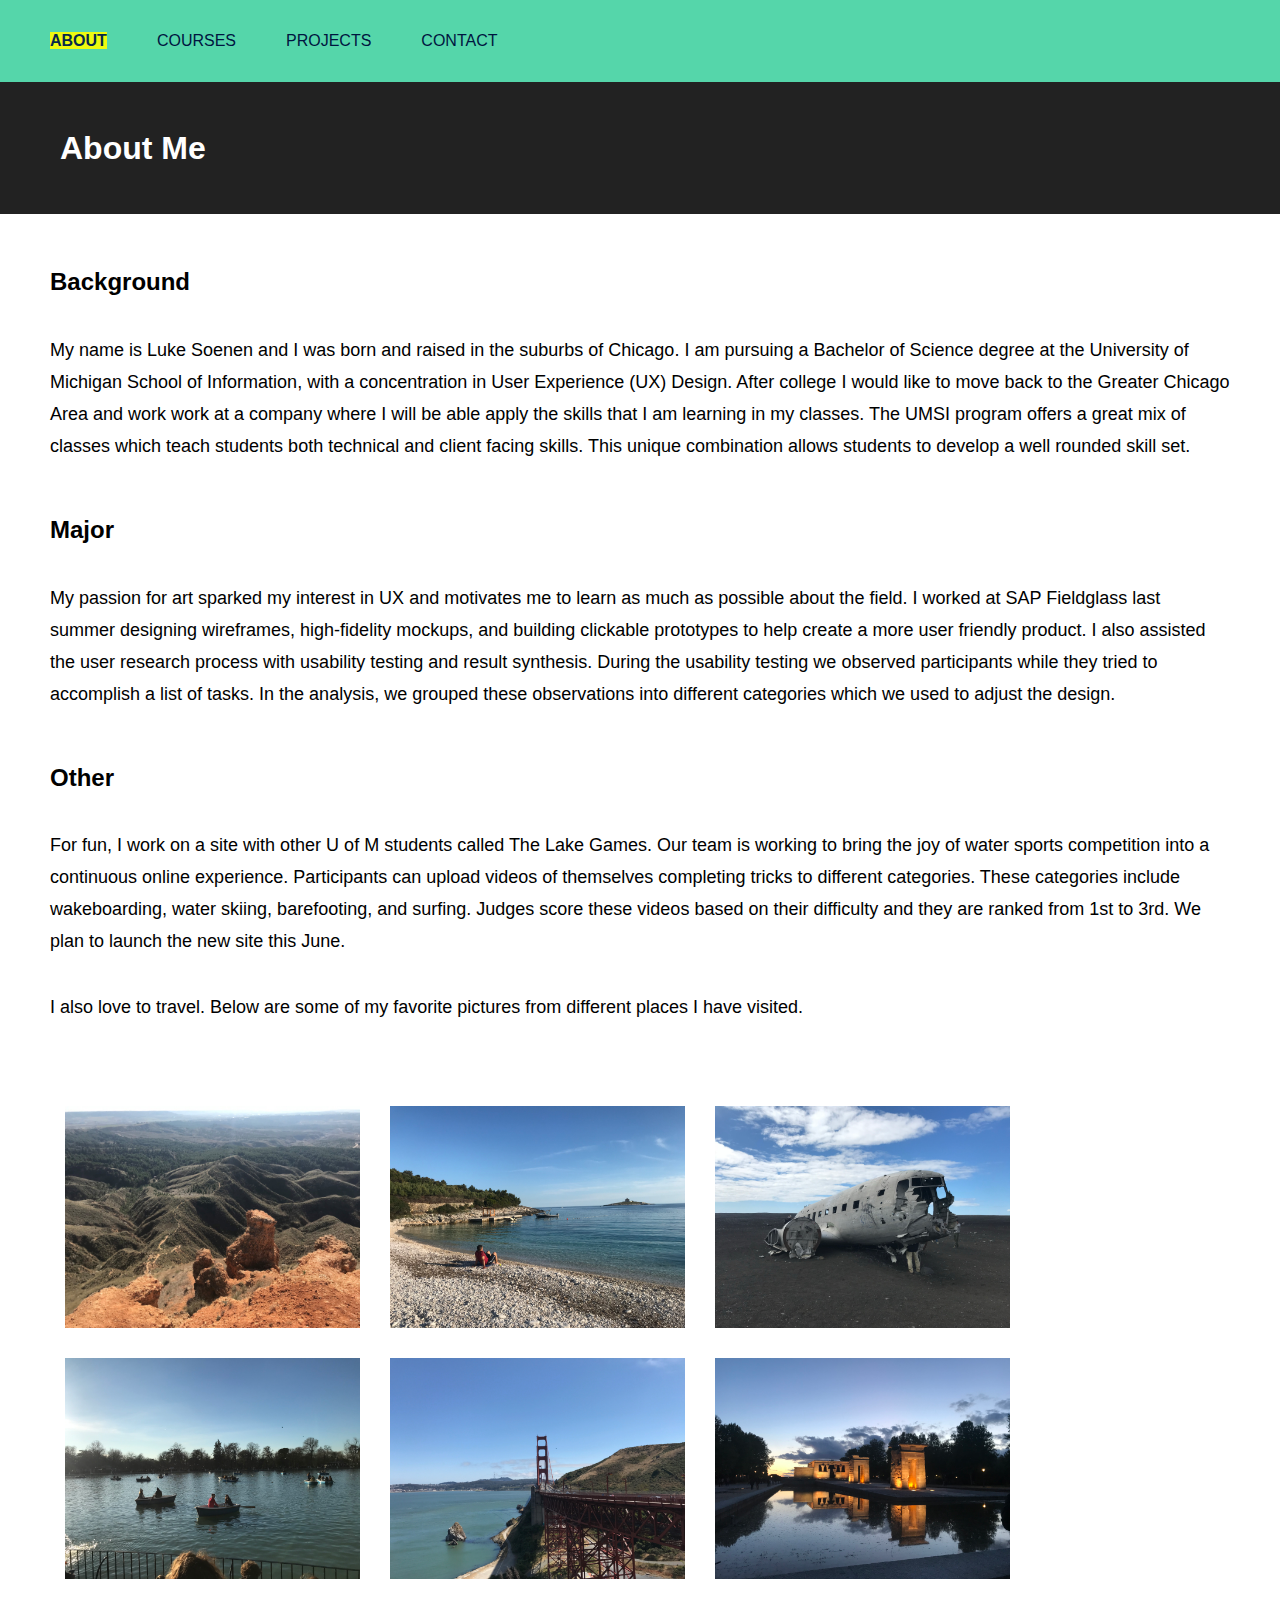
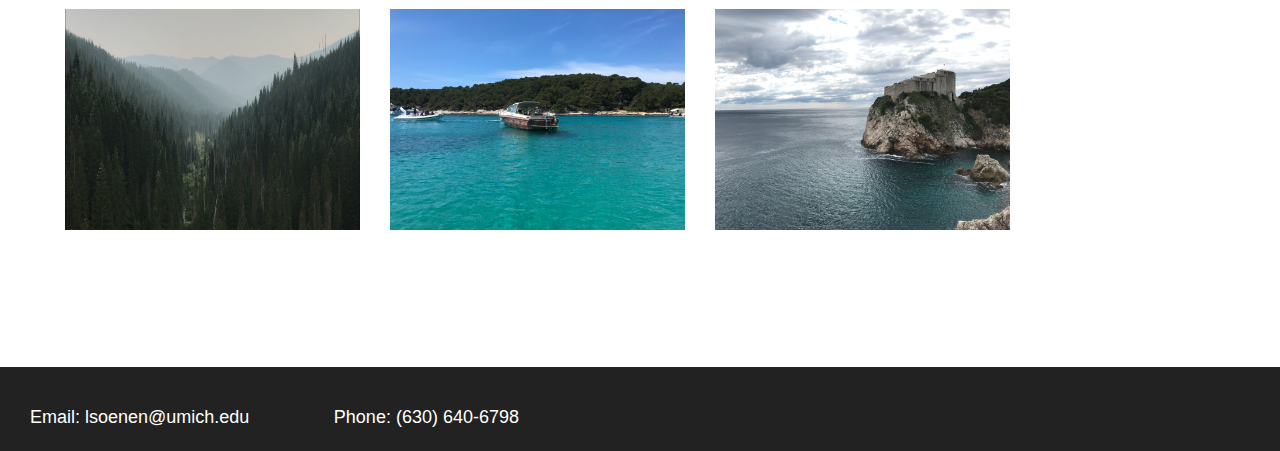
==== about.html @ 45d71c7b "Add files via upload" ====
<!DOCTYPE html>
<html lang="en">
  <head>
    <meta charset="UTF-8">
    <link rel="stylesheet" type="text/css" href="css/html5reset.css">
    <link rel="stylesheet" type="text/css" href="css/style.css">
    <!-- <link href="https://fonts.googleapis.com/css?family=Andika&display=swap" rel="stylesheet"> -->
    <!-- <link rel="shortcut icon" type="image/png" href="images/519Pidove.png"/> -->
    <title>About</title>
  </head>
  <body>
    <header>
    <div class = "container">
      <nav>
      <ul>
        <li> <a class="current" href="about.html"> About </a> </li>
        <li> <a href="courses.html"> Courses </a> </li>
        <li> <a href="index.html">  Projects </a> </li>
        <li> <a href="contact.html"> Contact </a> </li>
      </ul>
    </nav>
  </div>
    </header>

    <h1>About Me</h1>

    <main>

    <h2> Background </h2>

    <p>
      My name is Luke Soenen and I was born and raised in the suburbs of Chicago. I am pursuing a Bachelor of Science degree at the University of Michigan School of Information, with a concentration in User Experience (UX) Design. After college I would like to move back to the Greater Chicago Area and work work at a company where I will be able apply the skills that I am learning in my classes. The UMSI program offers a great mix of classes which teach students both technical and client facing skills. This unique combination allows students to develop a well rounded skill set.
    </p>

    <h2> Major </h2>

    <p>
      My passion for art sparked my interest in UX and motivates me to learn as much as possible about the field. I worked at SAP Fieldglass last summer designing wireframes, high-fidelity mockups, and building clickable prototypes to help create a more user friendly product. I also assisted the user research process with usability testing and result synthesis. During the usability testing we observed participants while they tried to accomplish a list of tasks. In the analysis, we grouped these observations into different categories which we used to adjust the design.
    </p>

    <h2> Other </h2>

    <p>
      For fun, I work on a site with other U of M students called The Lake Games. Our team is working to bring the joy of water sports competition into a continuous online experience. Participants can upload videos of themselves completing tricks to different categories. These categories include wakeboarding, water skiing, barefooting, and surfing. Judges score these videos based on their difficulty and they are ranked from 1st to 3rd. We plan to launch the new site this June.
    </p>

    <p>
      I also love to travel. Below are some of my favorite pictures from different places I have visited.
    </p>

    <div class="gallery">

    <img src="imgs/alcala.jpeg" alt="alcala de henares">
    <img src="imgs/hvar.jpeg" alt="hvar">
    <img src="imgs/iceland.jpeg" alt="iceland">
    <img src="imgs/retiro.jpeg" alt="retiro park">
    <img src="imgs/sanfran.jpeg" alt="san francisco">
    <img src="imgs/temple.jpeg" alt="temple of debod">
    <img src="imgs/idaho.png" alt="temple of debod">
    <img src="imgs/hvarwater.jpeg" alt="temple of debod">
    <img src="imgs/dubrovnik.jpeg" alt="temple of debod">
    </main>
    </div>


    <footer>
    <p> Email: lsoenen@umich.edu </p>
    <p> Phone: (630) 640-6798  </p>
    </footer>
  </body>
</html>
---- css/style.css ----
body {
  background: #white;
  font-family: 'Montserrat', sans-serif;
  font-weight: 300;
  margin: 0px;
  line-height: 32px;
}

p {
  font-size: 18px;
  padding-left: 50px;
  padding-top: 16px;
  padding-right: 50px;
}

h1 {
  background-color: #222;
  margin: 0;
  padding: 50px;
  padding-left: 60px;
  color: white;
}

span.wave {
  animation-name: wave-animation;
  animation-duration: 5s;
  animation-iteration-count: infinite;
  transform-origin: 70% 70%;
  display: inline-block;
}

@keyframes wave-animation {

  0% { transform: rotate(  0.0deg) }
  10% { transform: rotate(-10.0deg) }
  20% { transform: rotate( 12.0deg) }
  30% { transform: rotate(-10.0deg) }
  40% { transform: rotate(  9.0deg) }
  50% { transform: rotate(  0.0deg) }
 100% { transform: rotate(  0.0deg) }

}

h2 {
  padding-left: 50px;
  padding-top: 32px;
}

h3 {
  padding-left: 50px;
  padding-top: 24px;
}

.container {
  margin: 0 auto;
  display: flex;
}

header {
  background: #55d6aa;
  justify-content: space-between;
  flex-direction: row;
  padding-left: 50px;
}


nav ul {
  display: flex;
  flex-direction: row;
  margin: 0;
  padding: 0;
  list-style: none;
}

nav li {
  margin-right: 50px;
  margin-top: 25px;
  margin-bottom: 25px;
}

nav a {
  text-decoration: none;
  color: #001540;
  text-transform: uppercase;
}

nav a:hover {
  background-color:yellow;
  opacity: 25%;
}

nav a:focus {
  font-weight: bold;
  border: 10px;
  border-color: black;
}

nav .current {
  background-color: yellow;
  opacity: 90%;
  font-weight: bold;
}



#capstone-link {
  font-weight: bold;
}

.gallery {
  display: flex;
  flex-wrap: wrap;
  padding: 50px;
}

img {
  width: 100%;
  display: flex;
  flex-wrap: wrap;
  padding: 15px;
}

.grid-container {
  display: grid;
  grid-template-columns: auto;
}


footer {
  margin-top: 72px;
  width: 100%;
  background: #222;
  color: white;
  text-decoration: none;
  list-style: none;
}

form {
  padding-top: 50px;
  padding-left: 50px;
}


footer p {
  padding-left: 30px;
  display: inline-block;
}


@media (prefers-reduced-motion:reduce) {
  span.wave {
    animation: none;
  }
}


@media screen and (min-width: 550px) {

img {
  width: 50%;
} */

.gallery {
  display: flex;
  flex-wrap: wrap;
  padding: 25px;
}

img {
  width: 45%;
  display: flex;
  flex-wrap: wrap;
  padding: 10px;
}

.grid-container {
  display: grid;
  grid-template-columns: auto;
}



@media screen and (min-width: 850px) {

img {
  width: 25%;
} */

.gallery {
  display: flex;
  flex-wrap: wrap;
  padding: 50px;
}

img {
  width: 25%;
  display: flex;
  flex-wrap: wrap;
  padding: 15px;
}

.grid-container {
  display: grid;
  grid-template-columns: auto auto;
}
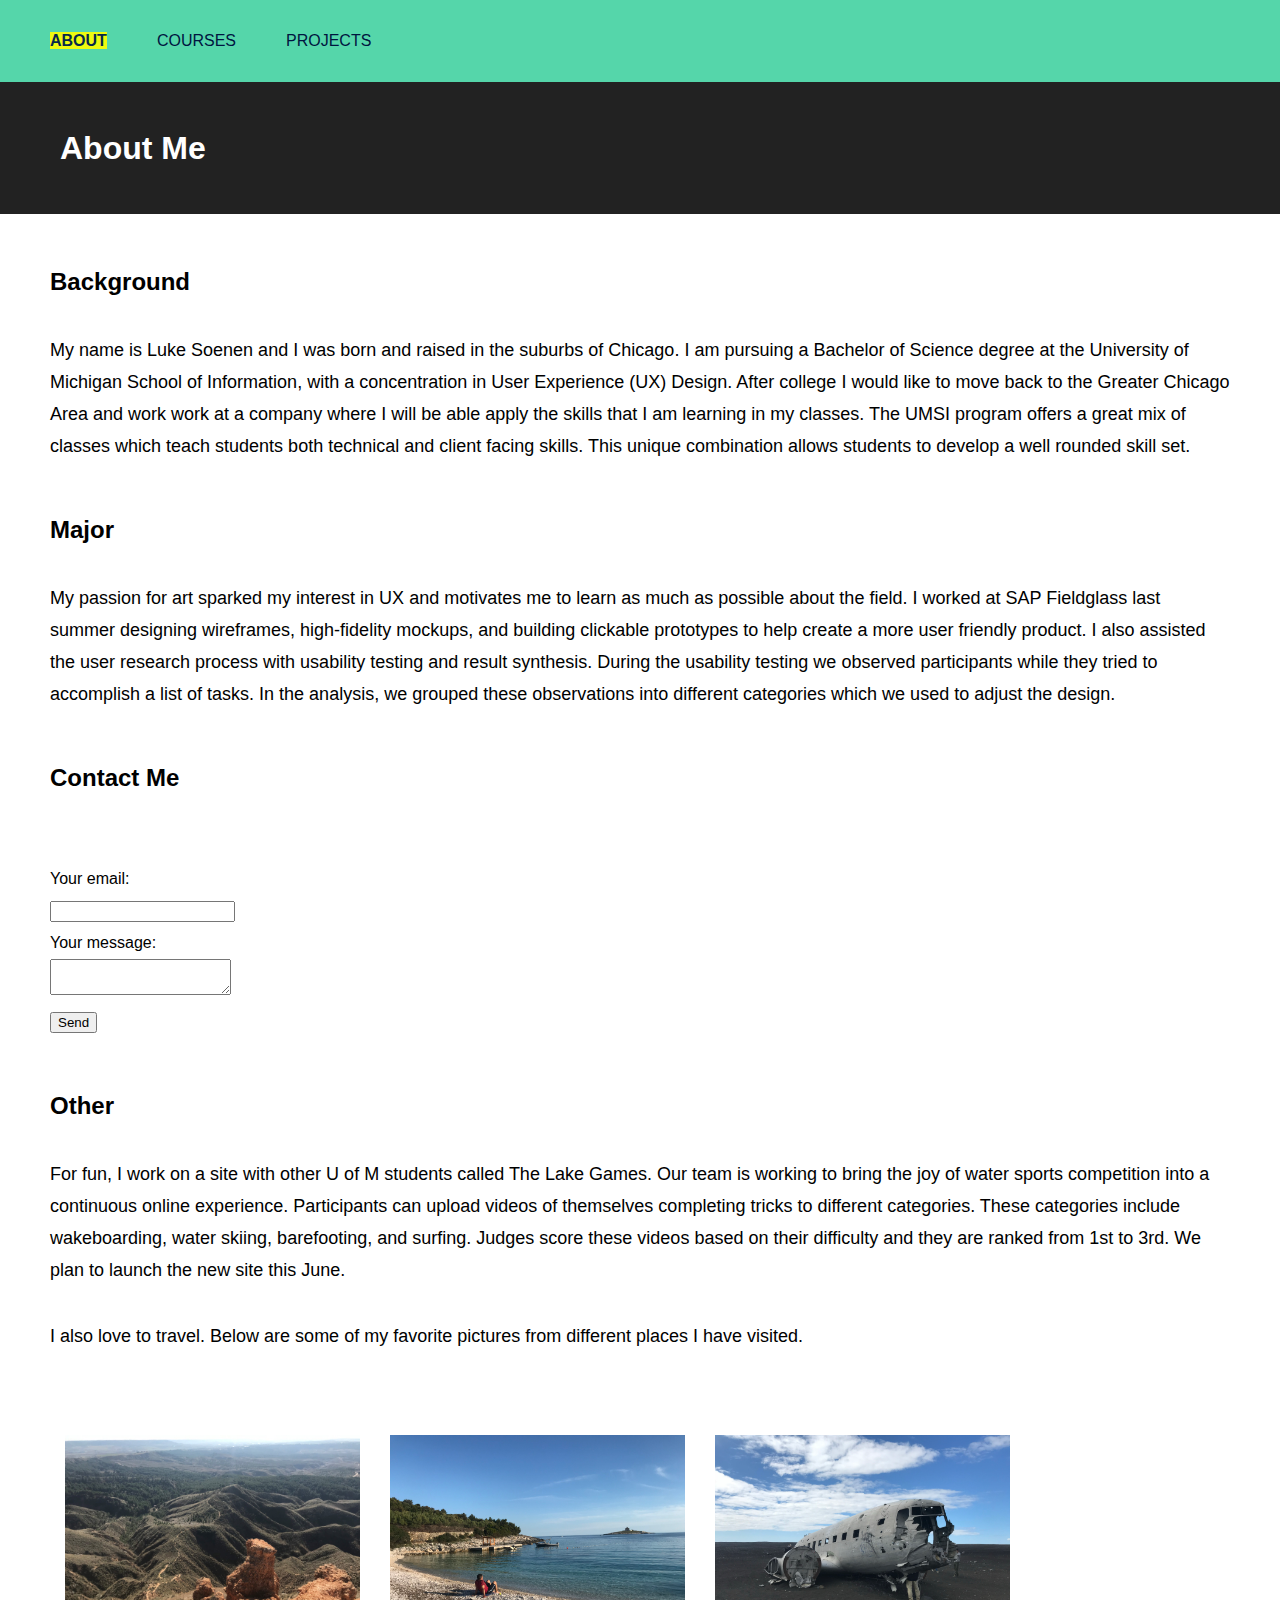
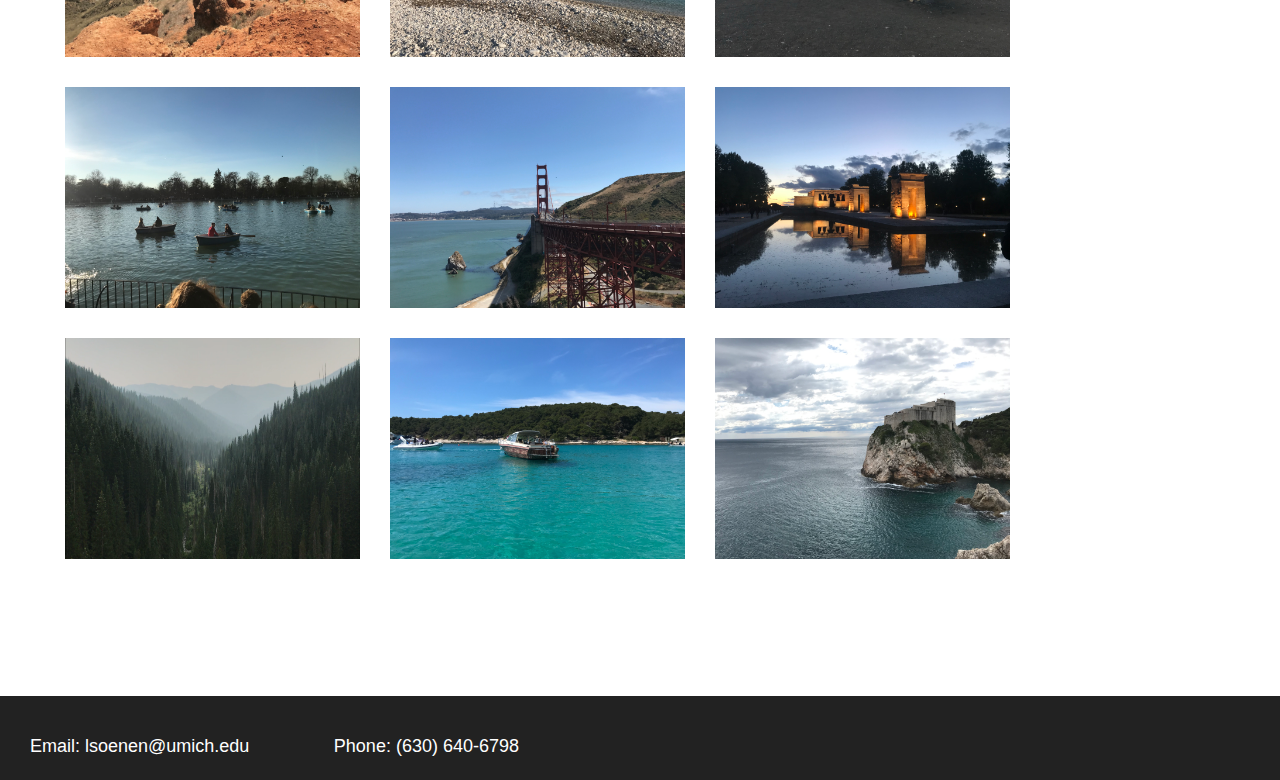
==== commit b7b8dc82: "Add files via upload" ====
--- a/about.html
+++ b/about.html
@@ -1,7 +1,22 @@
 <!DOCTYPE html>
 <html lang="en">
   <head>
+
+    <!-- Global site tag (gtag.js) - Google Analytics -->
+  <script async src="https://www.googletagmanager.com/gtag/js?id=UA-135682643-1"></script>
+  <script>
+    window.dataLayer = window.dataLayer || [];
+    function gtag(){dataLayer.push(arguments);}
+    gtag('js', new Date());
+
+    gtag('config', 'UA-135682643-1');
+  </script>
+
+
+
+
     <meta charset="UTF-8">
+    <meta id="viewport" name="viewport" content="width=device-width"  />
     <link rel="stylesheet" type="text/css" href="css/html5reset.css">
     <link rel="stylesheet" type="text/css" href="css/style.css">
     <!-- <link href="https://fonts.googleapis.com/css?family=Andika&display=swap" rel="stylesheet"> -->
@@ -16,7 +31,6 @@
         <li> <a class="current" href="about.html"> About </a> </li>
         <li> <a href="courses.html"> Courses </a> </li>
         <li> <a href="index.html">  Projects </a> </li>
-        <li> <a href="contact.html"> Contact </a> </li>
       </ul>
     </nav>
   </div>
@@ -38,11 +52,37 @@
       My passion for art sparked my interest in UX and motivates me to learn as much as possible about the field. I worked at SAP Fieldglass last summer designing wireframes, high-fidelity mockups, and building clickable prototypes to help create a more user friendly product. I also assisted the user research process with usability testing and result synthesis. During the usability testing we observed participants while they tried to accomplish a list of tasks. In the analysis, we grouped these observations into different categories which we used to adjust the design.
     </p>
 
+
+    <h2> Contact Me </h2>
+
+    <form
+      action="https://formspree.io/mgekrvld"
+      method="POST"
+    >
+      <label>
+        Your email: <br>
+        <input type="text" name="_replyto">
+      </label>
+      <br>
+      <label>
+        Your message: <br>
+        <textarea name="message"></textarea>
+      </label>
+
+      <!-- your other form fields go here -->
+      <br>
+      <button type="submit">Send</button>
+    </form>
+
+
+
+
     <h2> Other </h2>
 
     <p>
       For fun, I work on a site with other U of M students called The Lake Games. Our team is working to bring the joy of water sports competition into a continuous online experience. Participants can upload videos of themselves completing tricks to different categories. These categories include wakeboarding, water skiing, barefooting, and surfing. Judges score these videos based on their difficulty and they are ranked from 1st to 3rd. We plan to launch the new site this June.
     </p>
+
 
     <p>
       I also love to travel. Below are some of my favorite pictures from different places I have visited.
--- a/css/style.css
+++ b/css/style.css
@@ -105,6 +105,7 @@
 
 #capstone-link {
   font-weight: bold;
+  font-size: 24px;
 }
 
 .gallery {
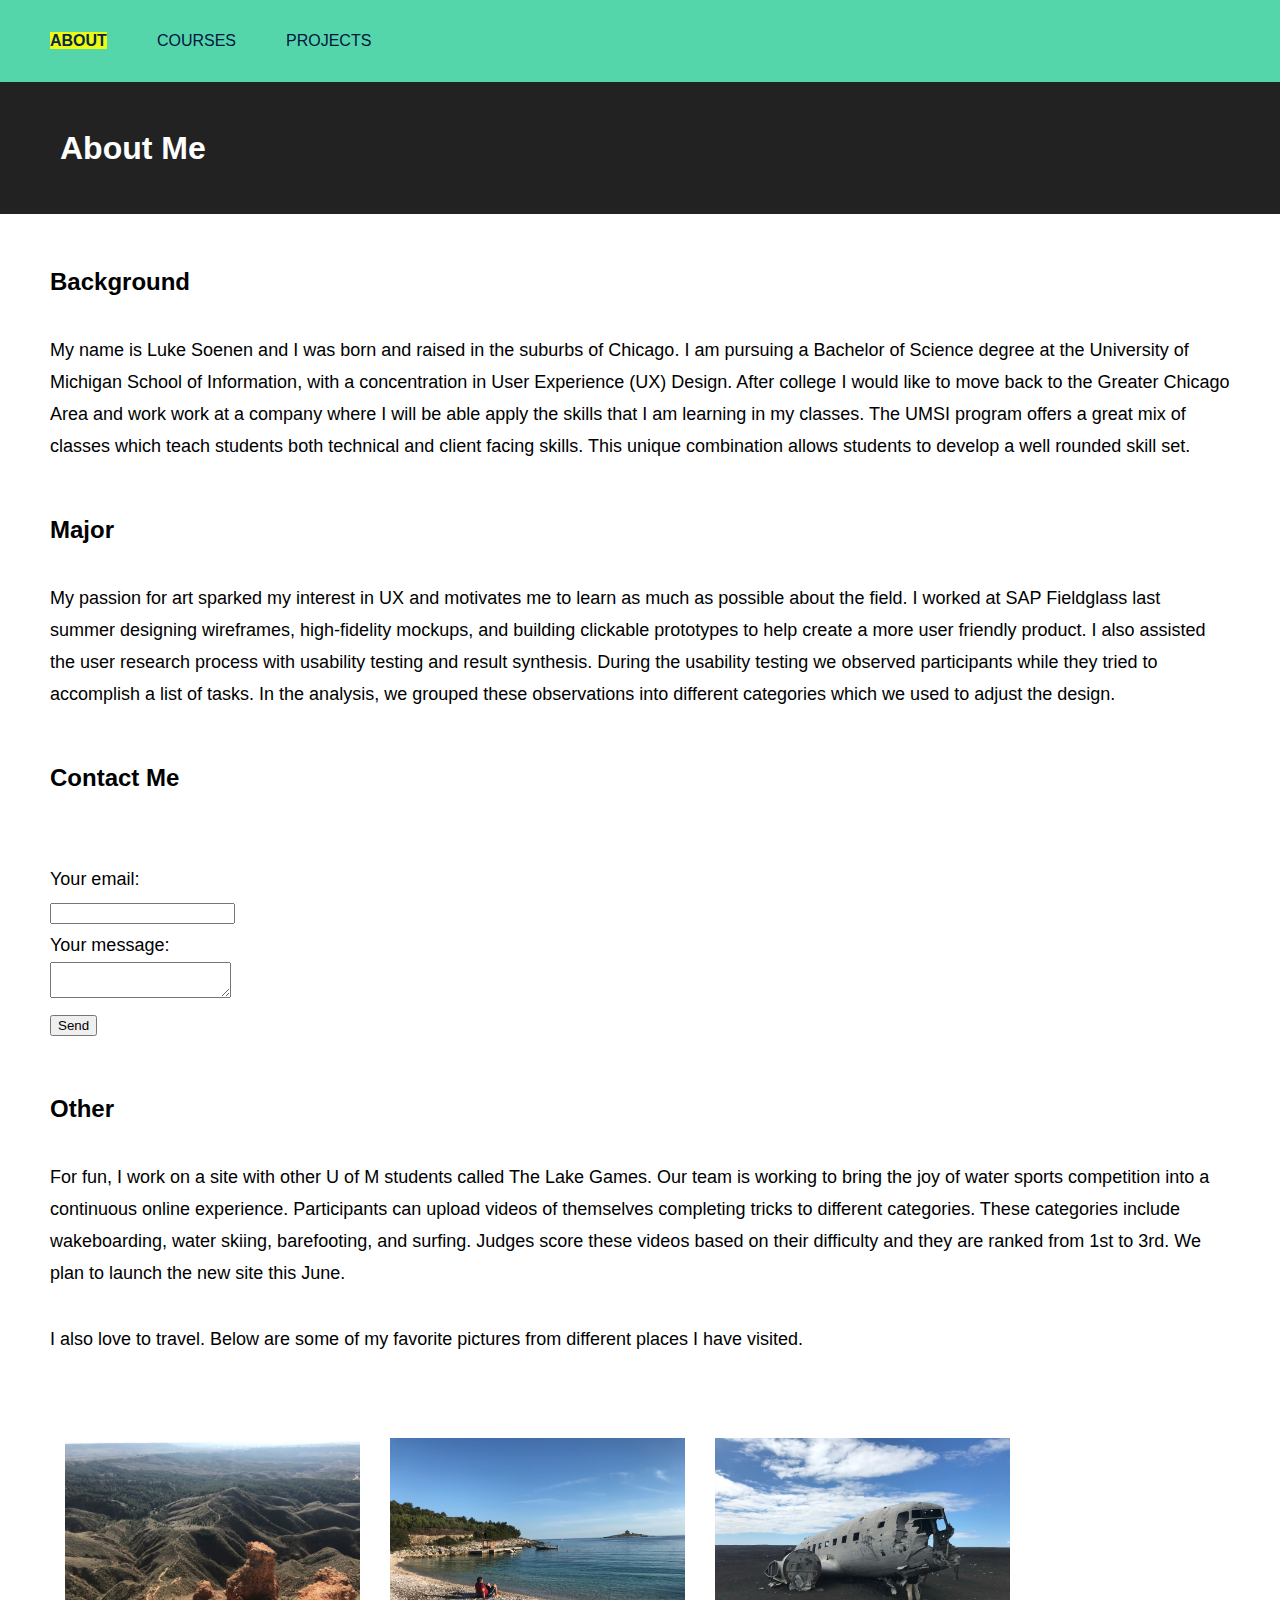
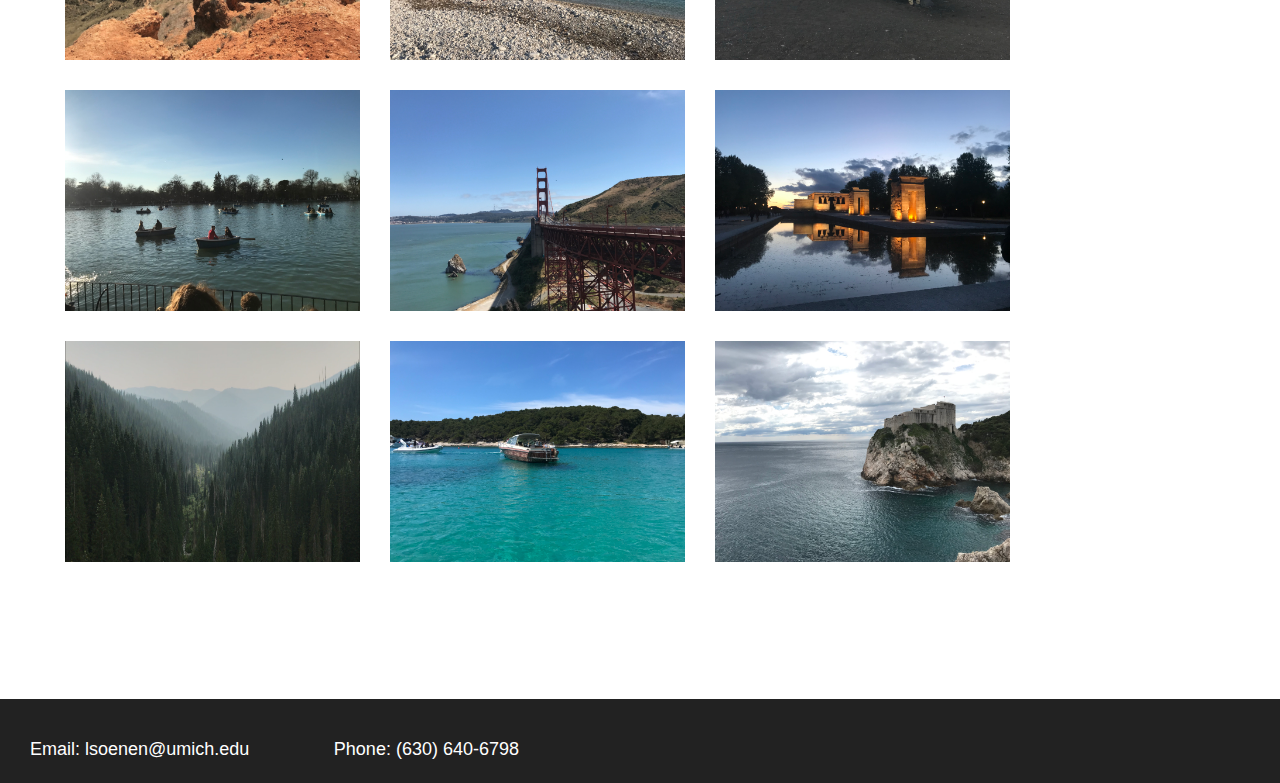
==== commit ccf2289a: "Add files via upload" ====
--- a/about.html
+++ b/about.html
@@ -3,14 +3,14 @@
   <head>
 
     <!-- Global site tag (gtag.js) - Google Analytics -->
-  <script async src="https://www.googletagmanager.com/gtag/js?id=UA-135682643-1"></script>
-  <script>
-    window.dataLayer = window.dataLayer || [];
-    function gtag(){dataLayer.push(arguments);}
-    gtag('js', new Date());
+    <script async src="https://www.googletagmanager.com/gtag/js?id=UA-135682643-2"></script>
+    <script>
+      window.dataLayer = window.dataLayer || [];
+      function gtag(){dataLayer.push(arguments);}
+      gtag('js', new Date());
 
-    gtag('config', 'UA-135682643-1');
-  </script>
+      gtag('config', 'UA-135682643-2');
+    </script>
 
 
 
@@ -36,9 +36,11 @@
   </div>
     </header>
 
-    <h1>About Me</h1>
+
 
     <main>
+
+    <h1>About Me</h1>
 
     <h2> Background </h2>
 
@@ -99,9 +101,10 @@
     <img src="imgs/idaho.png" alt="temple of debod">
     <img src="imgs/hvarwater.jpeg" alt="temple of debod">
     <img src="imgs/dubrovnik.jpeg" alt="temple of debod">
-    </main>
+
     </div>
 
+    </main>
 
     <footer>
     <p> Email: lsoenen@umich.edu </p>
--- a/css/style.css
+++ b/css/style.css
@@ -51,6 +51,11 @@
   padding-top: 24px;
 }
 
+h4 {
+  padding-left: 50px;
+  padding-top: 24px;
+}
+
 .container {
   margin: 0 auto;
   display: flex;
@@ -101,6 +106,11 @@
   font-weight: bold;
 }
 
+form label {
+  font-size: 18px;
+  color: black;
+}
+
 
 
 #capstone-link {
@@ -108,24 +118,56 @@
   font-size: 24px;
 }
 
+/* ---------courses--------------- */
+
+.grid-container {
+  display: grid;
+  grid-template-columns: auto;
+}
+
+/* ---------project-img--------------- */
+
+.grid-container-2 {
+  display: grid;
+  grid-template-columns: auto;
+}
+
+
+/* ---------gallery--------------- */
+
 .gallery {
   display: flex;
   flex-wrap: wrap;
   padding: 50px;
 }
 
-img {
+.gallery img {
   width: 100%;
-  display: flex;
-  flex-wrap: wrap;
+  height: auto;
+  display: flex;
+  flex-wrap: wrap;
+  padding: 0px;
+}
+
+
+
+/* ---------sketches--------------- */
+
+.sketches {
+  display: flex;
+  flex-wrap: wrap;
+  margin: 0;
+  padding-top: 50px;
+}
+
+.sketches img {
+  width: 85%;
   padding: 15px;
-}
-
-.grid-container {
-  display: grid;
-  grid-template-columns: auto;
-}
-
+  height: auto;
+}
+
+
+/* ---------footer--------------- */
 
 footer {
   margin-top: 72px;
@@ -157,7 +199,25 @@
 
 @media screen and (min-width: 550px) {
 
-img {
+/* ---------courses------------- */
+
+
+.grid-container {
+  display: grid;
+  grid-template-columns: auto;
+}
+
+/* ---------project-img--------------- */
+
+.grid-container-2 {
+  display: grid;
+  grid-template-columns: auto auto;
+}
+
+
+/* ---------gallery--------------- */
+
+.gallery img {
   width: 50%;
 } */
 
@@ -167,23 +227,51 @@
   padding: 25px;
 }
 
-img {
+.gallery img {
   width: 45%;
   display: flex;
   flex-wrap: wrap;
   padding: 10px;
 }
 
+
+
+/* ---------sketches--------------- */
+
+.sketches {
+  display: flex;
+  flex-wrap: wrap;
+  margin: 0;
+  padding-top: 50px;
+}
+
+.sketches img {
+  width: 45%;
+  padding: 15px;
+}
+
+
+@media screen and (min-width: 850px) {
+
+
+/* ---------courses------------- */
+
 .grid-container {
   display: grid;
-  grid-template-columns: auto;
-}
-
-
-
-@media screen and (min-width: 850px) {
-
-img {
+  grid-template-columns: auto auto;
+}
+
+/* ---------project-img--------------- */
+
+.grid-container-2 {
+  display: grid;
+  grid-template-columns: auto auto;
+}
+
+
+/* ---------gallery------------- */
+
+.gallery img {
   width: 25%;
 } */
 
@@ -193,14 +281,25 @@
   padding: 50px;
 }
 
-img {
+.gallery img {
   width: 25%;
   display: flex;
   flex-wrap: wrap;
   padding: 15px;
 }
 
-.grid-container {
-  display: grid;
-  grid-template-columns: auto auto;
-}
+
+
+/* --------sketches----------- */
+
+.sketches {
+  display: flex;
+  flex-wrap: wrap;
+  margin: 0;
+  padding-top: 50px;
+}
+
+.sketches img {
+  width: 30%;
+  padding: 15px;
+}
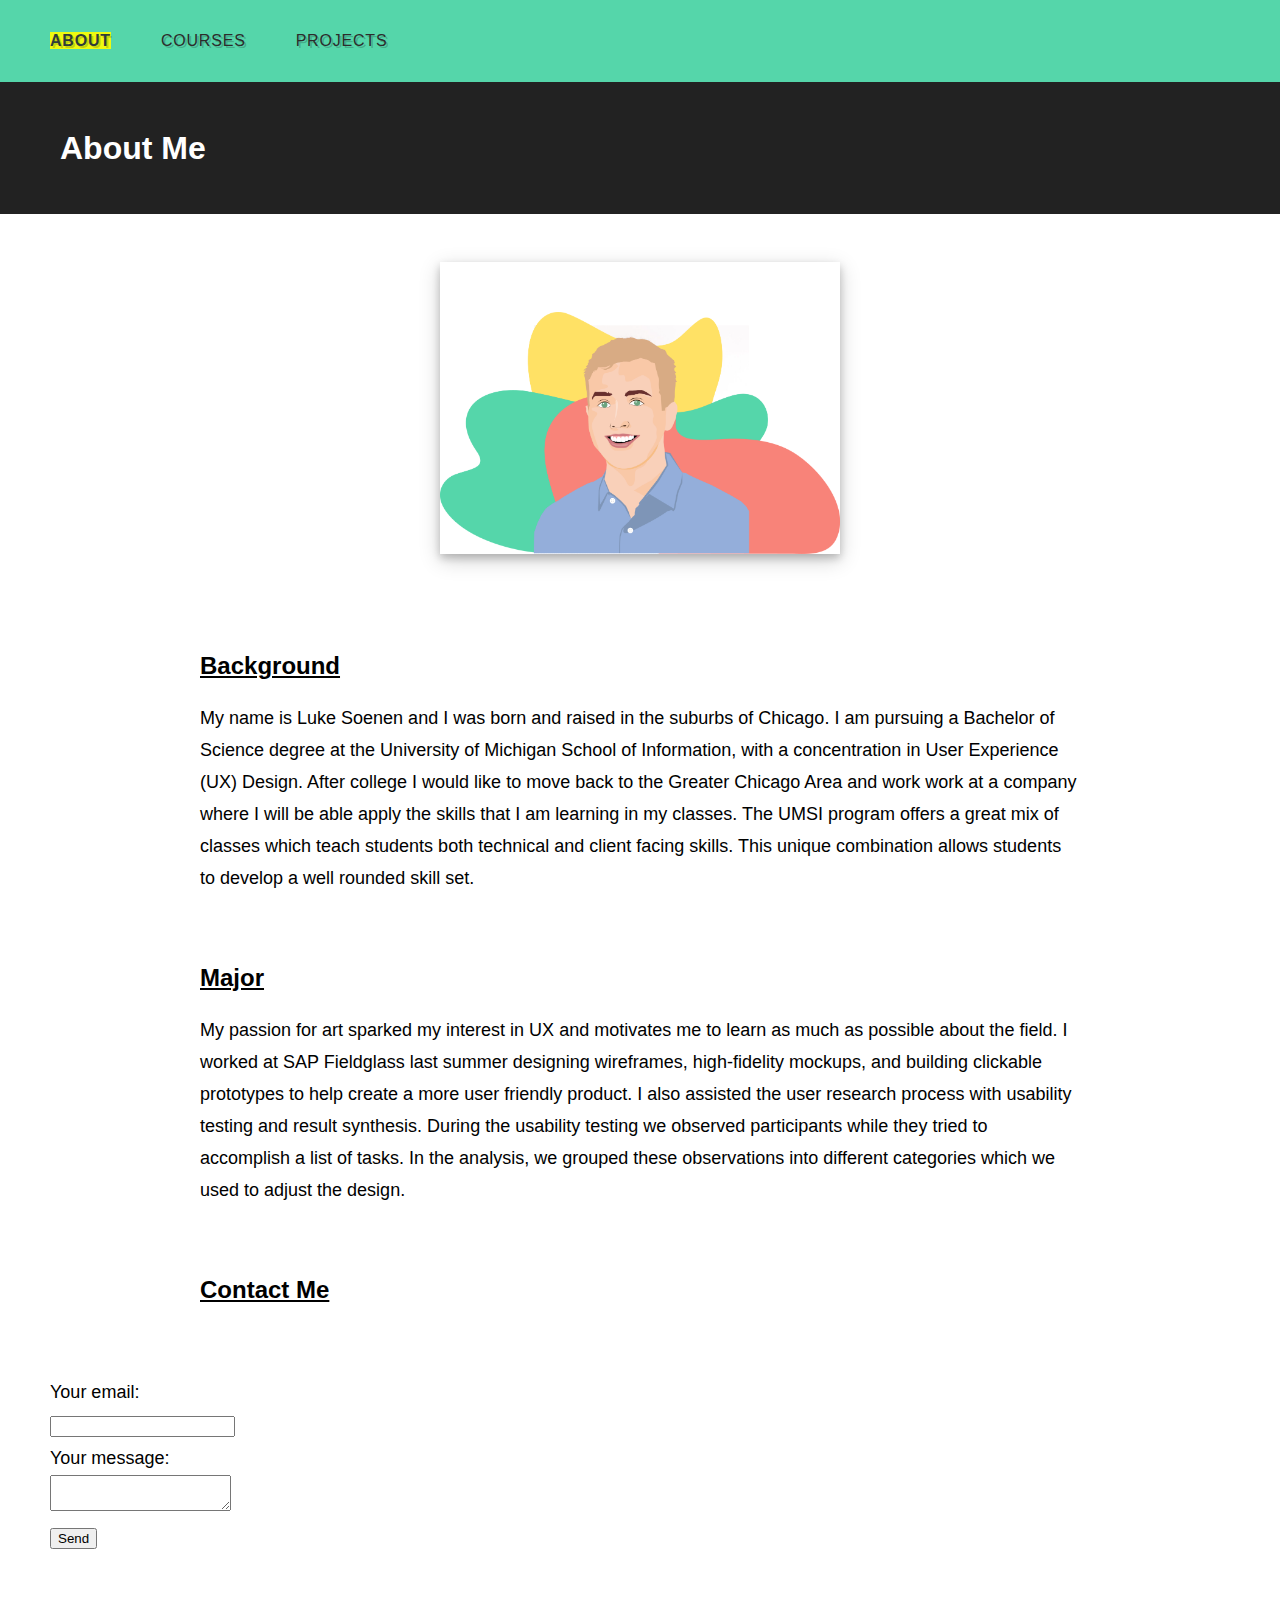
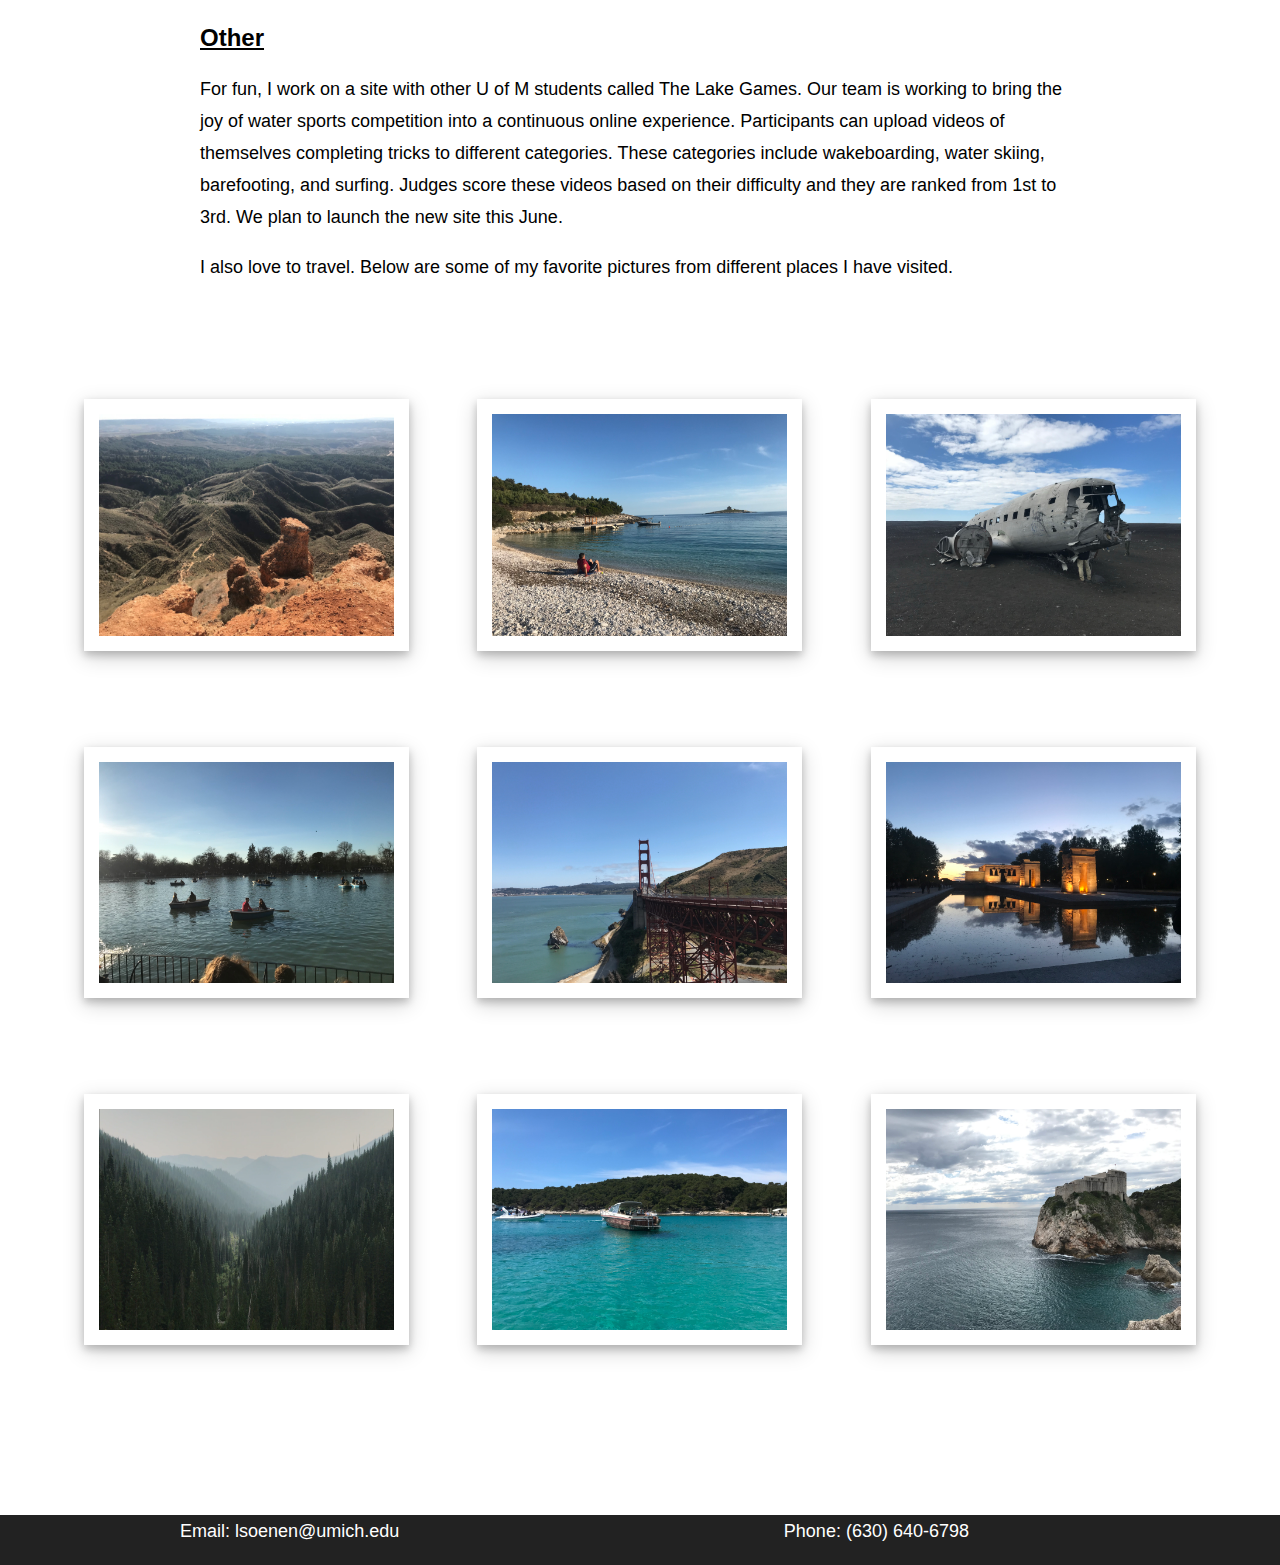
==== commit 82609d8d: "Add files via upload" ====
--- a/about.html
+++ b/about.html
@@ -24,6 +24,7 @@
     <title>About</title>
   </head>
   <body>
+    <a class="skip-main" href="#main"> Skip to main content </a>
     <header>
     <div class = "container">
       <nav>
@@ -38,9 +39,11 @@
 
 
 
-    <main>
+    <main id="main">
 
     <h1>About Me</h1>
+
+    <img src="imgs/flat-illustration.png" alt="propic" id="flat-illustration">
 
     <h2> Background </h2>
 
--- a/css/style.css
+++ b/css/style.css
@@ -7,10 +7,84 @@
 }
 
 p {
+  font-family: 'Open+Sans', sans-serif;
+  margin-left: 150px;
+  margin-right: 150px;
+}
+
+#categories {
+  margin-top: 36px;
+  color: rgba(33,36,44,.64);
+}
+
+
+.tab {
+  margin-left: 190px;
+  font-style: italic;
+}
+
+img {
+  display:block;
+  margin-left: auto;
+  margin-right: auto;
+  max-width: 100%;
+  height: auto;
+  margin-top: 48px;
+  margin-bottom: 48px;
+  box-shadow: 0 4px 8px 0 rgba(0, 0, 0, 0.2), 0 6px 20px 0 rgba(0, 0, 0, 0.19);
+}
+
+
+.icon {
+  box-shadow: none;
+  width: 10%;
+}
+
+.skip-main {
+  position: absolute;
+  top: -1000px;
+  left: -1000px;
+  height: 1px;
+  width: 1px;
+  text-align: left;
+  overflow: hidden;
+}
+
+a.skip-main:active,
+a.skip-main:focus,
+a.skip-main:hover {
+  left: 0;
+  top: 0;
+  width: auto;
+  height: auto;
+  overflow: visible;
+}
+
+#flat-illustration {
+  width:400px;
+  margin-left: auto;
+  margin-right: auto;
+  align-items: center;
+  padding-top: 50px;
+}
+
+p {
   font-size: 18px;
   padding-left: 50px;
-  padding-top: 16px;
   padding-right: 50px;
+  padding-bottom: 0px;
+  margin-top: 0px;
+}
+
+.quote {
+  border-left: 2px solid #55d6aa;
+  color: rgba(33,36,44,.64);
+  font-style: italic;
+  padding: 12px;
+  margin-top: 36px;
+  margin-left: 200px;
+  margin-right: 200px;
+  margin-bottom: 36px;
 }
 
 h1 {
@@ -43,17 +117,24 @@
 
 h2 {
   padding-left: 50px;
-  padding-top: 32px;
+  padding-top: 48px;
+  margin-left: 150px;
+  text-decoration: underline;
 }
 
 h3 {
   padding-left: 50px;
   padding-top: 24px;
+  margin-left: 150px;
+
+
 }
 
 h4 {
   padding-left: 50px;
-  padding-top: 24px;
+  padding-top: 0px;
+  margin-left: 150px;
+  margin-bottom: 0px;
 }
 
 .container {
@@ -87,6 +168,11 @@
   text-decoration: none;
   color: #001540;
   text-transform: uppercase;
+
+  color: #2c2c2c;
+  letter-spacing: .05em;
+  text-shadow:
+    2px 2px 0px rgba(0, 0, 0, 0.2);
 }
 
 nav a:hover {
@@ -111,13 +197,47 @@
   color: black;
 }
 
-
+.parallax {
+  background-image: url("../imgs/downtownsault.png");
+  height: 325px;
+  background-attachment: fixed;
+  background-position: center;
+  background-repeat: no-repeat;
+  background-size: cover;
+}
 
 #capstone-link {
   font-weight: bold;
   font-size: 24px;
 }
 
+#post-its {
+  box-shadow: none;
+  width: 65%;
+}
+
+#report-link {
+  font-weight: bold;
+}
+
+/* ---------personas--------------- */
+
+.personas-grid {
+  display: grid;
+  grid-template-columns: auto auto;
+  grid-template-rows: auto auto;
+  margin: 0px 100px 0px 100px;
+
+}
+
+.personas-grid img {
+  width: 75%;
+  max-width: 100%;
+  height: auto;
+}
+
+
+
 /* ---------courses--------------- */
 
 .grid-container {
@@ -149,22 +269,57 @@
   padding: 0px;
 }
 
+.gallery img:hover{
+  opacity: .4;
+}
+
+
+/* ---------research-methods--------------- */
+
+
+.grid-research-methods {
+  display: grid;
+  grid-template-columns: auto auto auto;
+  grid-template-rows: auto auto;
+  margin: 0px 200px 0px 200px;
+  justify-content: center;
+  align-items: center;
+  padding-bottom: 48px;
+}
+
+.grid-research-methods img {
+  width: 45%;
+}
+
+.research-description {
+  justify-content: center;
+  text-align: center;
+}
+
+.research-caption {
+  margin: 0px;
+  padding: 0px;
+  text-decoration: none;
+  background: linear-gradient(180deg,rgba(255,255,255,0) 50%, #3efac5 50%);
+  display: inline;
+}
 
 
 /* ---------sketches--------------- */
 
-.sketches {
+/* .sketches {
   display: flex;
   flex-wrap: wrap;
   margin: 0;
   padding-top: 50px;
+  width: 90%;
 }
 
 .sketches img {
-  width: 85%;
-  padding: 15px;
+  width: 30%;
+  padding: none;
   height: auto;
-}
+} */
 
 
 /* ---------footer--------------- */
@@ -238,7 +393,7 @@
 
 /* ---------sketches--------------- */
 
-.sketches {
+/* .sketches {
   display: flex;
   flex-wrap: wrap;
   margin: 0;
@@ -247,8 +402,8 @@
 
 .sketches img {
   width: 45%;
-  padding: 15px;
-}
+  padding: 90px;
+} */
 
 
 @media screen and (min-width: 850px) {
@@ -295,11 +450,12 @@
 .sketches {
   display: flex;
   flex-wrap: wrap;
-  margin: 0;
-  padding-top: 50px;
+  margin-left: 150px;
+  margin-right: 150px;
 }
 
 .sketches img {
-  width: 30%;
-  padding: 15px;
-}
+  width: 33%;
+  padding: 0px;
+  box-shadow: none;
+}
